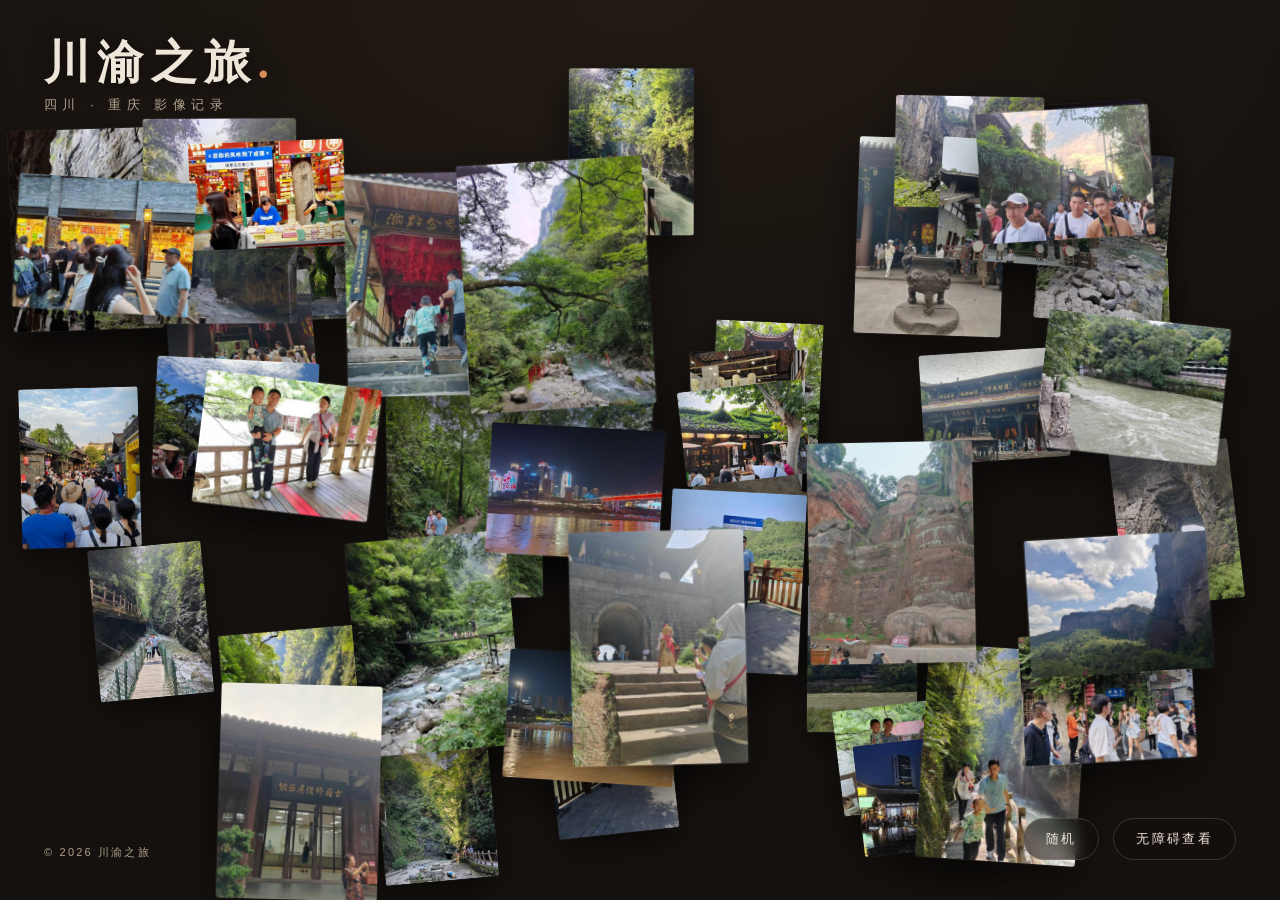
==== index.html @ ba7007d9 "川渝之旅 · 个人旅行相册站 漂浮照片云 + 无障碍查看页，纯中文。159 张照片 + 4 视频，按地区/地点分组。 点击照片显示拍摄地点（取自文件夹名）。基于 creativeapproa.ch 图" ====
<!DOCTYPE html>
<html lang="zh-CN">
<head>
  <meta charset="UTF-8">
  <meta name="viewport" content="width=device-width, initial-scale=1.0, viewport-fit=cover">
  <meta name="robots" content="noindex, nofollow">
  <title>川渝之旅</title>
  <meta name="description" content="川渝之旅 · 四川与重庆的影像记录。点击照片查看拍摄地点。">
  <meta property="og:title" content="川渝之旅">
  <meta property="og:description" content="四川 · 重庆 影像记录">
  <meta property="og:type" content="website">
  <link rel="stylesheet" href="css/style.css">
</head>
<body>
  <!-- 加载屏 -->
  <div id="loading-screen"><div class="loading-text">稍候片刻</div></div>

  <!-- 顶部标题 -->
  <header id="site-header">
    <h1 id="site-title">川渝之旅<span class="dot">.</span></h1>
    <p class="site-sub">四川 · 重庆 影像记录</p>
  </header>

  <!-- 漂浮照片云：JS 从 data.js 填充 -->
  <main id="universe" aria-label="照片云，点击照片查看拍摄地点"></main>

  <!-- 聚焦时显示拍摄地点 -->
  <div id="caption" aria-live="polite"></div>

  <!-- 菜单：只留 随机 / 无障碍查看 -->
  <nav id="menu" aria-label="菜单">
    <button type="button" id="btn-random" aria-label="随机重排照片">随机</button>
    <a href="accessible.html" id="btn-accessible">无障碍查看</a>
  </nav>

  <div id="copyright">© 2026 川渝之旅</div>

  <script src="js/data.js"></script>
  <script src="js/cloud.js"></script>
</body>
</html>
---- css/style.css ----
/* ============================================================
   川渝之旅 · 样式
   暖调暗色 + 漂浮照片云
   ============================================================ */

:root {
  --bg:      #15110e;   /* 暖近黑背景 */
  --bg-2:    #1d1611;
  --ink:     #efe6da;   /* 暖白文字 */
  --muted:   #b1a08e;   /* 次要文字 */
  --line:    rgba(239, 230, 218, 0.16);
  --accent:  #d98a5b;   /* 赤陶暖橙 */
  --accent-2:#a23b2e;   /* 川渝赤红 */
  --shadow:  0 18px 50px rgba(0, 0, 0, 0.55);
  --font-sans: -apple-system, BlinkMacSystemFont, "PingFang SC", "Microsoft YaHei",
               "Hiragino Sans GB", "Source Han Sans SC", sans-serif;
  --font-serif: "Songti SC", "STSong", "SimSun", "Noto Serif SC", serif;
}

* { margin: 0; padding: 0; box-sizing: border-box; }

html, body {
  height: 100%;
  background: radial-gradient(120% 90% at 50% 0%, #221a14 0%, var(--bg) 60%);
  color: var(--ink);
  font-family: var(--font-sans);
  -webkit-font-smoothing: antialiased;
}

body { overflow: hidden; }            /* 首页：云占满屏 */
body.scroll { overflow: auto; }       /* 无障碍页：允许滚动 */

img { -webkit-user-drag: none; user-select: none; }
button { font-family: inherit; color: inherit; cursor: pointer; }
a { color: inherit; text-decoration: none; }

/* ---------- 加载屏 ---------- */
#loading-screen {
  position: fixed; inset: 0; z-index: 2000;
  display: flex; align-items: center; justify-content: center;
  background: var(--bg);
  transition: opacity 0.8s ease;
}
#loading-screen.hide { opacity: 0; pointer-events: none; }
.loading-text {
  font-family: var(--font-serif);
  font-size: clamp(20px, 4vw, 34px);
  letter-spacing: 0.3em;
  color: var(--muted);
  animation: breathe 2.4s ease-in-out infinite;
}
@keyframes breathe { 0%,100% { opacity: 0.45; } 50% { opacity: 1; } }

/* ---------- 顶部标题 ---------- */
#site-header {
  position: fixed; top: clamp(18px, 4vw, 40px); left: clamp(18px, 4vw, 44px);
  z-index: 50; pointer-events: none;
}
#site-title {
  font-family: var(--font-serif);
  font-size: clamp(26px, 5vw, 46px);
  font-weight: 700; letter-spacing: 0.16em; line-height: 1;
  text-shadow: 0 2px 20px rgba(0,0,0,0.6);
}
#site-title .dot { color: var(--accent); }
.site-sub {
  margin-top: 10px; font-size: clamp(11px, 1.6vw, 13px);
  letter-spacing: 0.42em; color: var(--muted);
}

/* ---------- 图片云 ---------- */
#universe {
  position: fixed; inset: 0; z-index: 10;
  overflow: hidden;
}
.photo {
  position: absolute; top: 0; left: 0;
  will-change: transform;
  cursor: pointer;
  transition: filter 0.5s ease, opacity 0.5s ease;
  line-height: 0;
}
.photo img {
  display: block;
  width: clamp(110px, 13vw, 200px);
  height: auto;
  border-radius: 3px;
  box-shadow: var(--shadow);
  outline: 1px solid rgba(255,255,255,0.05);
  transition: transform 0.5s cubic-bezier(.2,.7,.2,1);
}
.photo:hover { filter: brightness(1.08); z-index: 500 !important; }
.photo:hover img { transform: scale(1.06); }

/* 聚焦：某张放大居中，其余淡出 */
#universe.has-focus .photo:not(.focused) {
  opacity: 0.12; filter: blur(2px) brightness(0.6); pointer-events: none;
}
.photo.focused {
  position: fixed; left: 50%; top: 50%; z-index: 1000;
  transform: translate(-50%, -50%) !important;
  cursor: zoom-out;
}
.photo.focused img {
  width: auto; height: auto;
  max-width: min(88vw, 1150px);
  max-height: 80vh;
  border-radius: 4px;
  box-shadow: 0 30px 90px rgba(0,0,0,0.7);
  transform: none;
}

/* ---------- 聚焦说明（拍摄地点） ---------- */
#caption {
  position: fixed; left: 50%; bottom: clamp(86px, 12vh, 120px);
  transform: translateX(-50%) translateY(12px);
  z-index: 1100; text-align: center;
  opacity: 0; pointer-events: none;
  transition: opacity 0.5s ease, transform 0.5s ease;
}
#caption.show { opacity: 1; transform: translateX(-50%) translateY(0); }
#caption .cap-loc {
  display: block;
  font-family: var(--font-serif);
  font-size: clamp(22px, 4vw, 36px);
  letter-spacing: 0.14em;
  text-shadow: 0 2px 24px rgba(0,0,0,0.8);
}
#caption .cap-region {
  display: inline-block; margin-top: 10px;
  font-size: 12px; letter-spacing: 0.4em; color: var(--accent);
  padding: 4px 14px; border: 1px solid var(--line); border-radius: 999px;
}
#caption .cap-hint { display:block; margin-top:14px; font-size:11px; letter-spacing:0.3em; color:var(--muted); }

/* ---------- 菜单（只留 随机 / 无障碍查看） ---------- */
#menu {
  position: fixed; right: clamp(18px, 4vw, 44px); bottom: clamp(22px, 5vh, 40px);
  z-index: 60; display: flex; gap: 14px; align-items: center;
}
#menu button, #menu a {
  font-size: 13px; letter-spacing: 0.18em;
  padding: 11px 22px; border-radius: 999px;
  border: 1px solid var(--line);
  background: rgba(20, 16, 12, 0.55);
  backdrop-filter: blur(8px);
  transition: all 0.25s ease;
}
#menu button:hover, #menu a:hover {
  border-color: var(--accent);
  background: var(--accent);
  color: #1a120c;
}

/* ---------- 版权 ---------- */
#copyright {
  position: fixed; left: clamp(18px, 4vw, 44px); bottom: clamp(22px, 5vh, 40px);
  z-index: 50; font-size: 11px; letter-spacing: 0.2em; color: var(--muted);
  pointer-events: none;
}

/* ============================================================
   无障碍查看页 (accessible.html)
   ============================================================ */
.acc-wrap { max-width: 1180px; margin: 0 auto; padding: clamp(24px, 6vw, 70px) clamp(18px, 5vw, 40px) 120px; }
.acc-top { display: flex; align-items: baseline; justify-content: space-between; flex-wrap: wrap; gap: 16px; margin-bottom: 8px; }
.acc-title { font-family: var(--font-serif); font-size: clamp(28px, 6vw, 52px); letter-spacing: 0.12em; }
.acc-title .dot { color: var(--accent); }
.acc-back {
  font-size: 13px; letter-spacing: 0.18em; padding: 10px 20px;
  border: 1px solid var(--line); border-radius: 999px; transition: all 0.25s ease;
}
.acc-back:hover { border-color: var(--accent); background: var(--accent); color: #1a120c; }
.acc-intro { color: var(--muted); letter-spacing: 0.06em; margin-bottom: 40px; line-height: 1.9; }
.acc-intro b { color: var(--ink); font-weight: 600; }

.acc-region { font-family: var(--font-serif); font-size: clamp(22px, 4vw, 32px); letter-spacing: 0.2em; margin: 54px 0 6px; }
.acc-region::after { content: ""; display: block; width: 46px; height: 3px; background: var(--accent); margin-top: 14px; border-radius: 2px; }

.acc-loc { font-size: 16px; letter-spacing: 0.16em; color: var(--ink); margin: 38px 0 16px; display: flex; align-items: center; gap: 12px; }
.acc-loc .count { font-size: 12px; color: var(--muted); letter-spacing: 0.1em; }
.acc-loc .vtag { font-size: 11px; color: var(--accent); border: 1px solid var(--line); border-radius: 999px; padding: 2px 10px; letter-spacing: 0.1em; }

.acc-grid { display: grid; grid-template-columns: repeat(auto-fill, minmax(220px, 1fr)); gap: 14px; }
.acc-item { background: var(--bg-2); border-radius: 6px; overflow: hidden; border: 1px solid var(--line); }
.acc-item img, .acc-item video { display: block; width: 100%; height: 220px; object-fit: cover; background: #000; }
.acc-item figcaption { padding: 10px 12px; font-size: 12px; letter-spacing: 0.08em; color: var(--muted); display: flex; justify-content: space-between; }
.acc-item figcaption .t { color: var(--ink); }

@media (max-width: 600px) {
  .acc-grid { grid-template-columns: repeat(auto-fill, minmax(150px, 1fr)); gap: 10px; }
  .acc-item img, .acc-item video { height: 150px; }
  .photo img { width: clamp(86px, 26vw, 130px); }
}
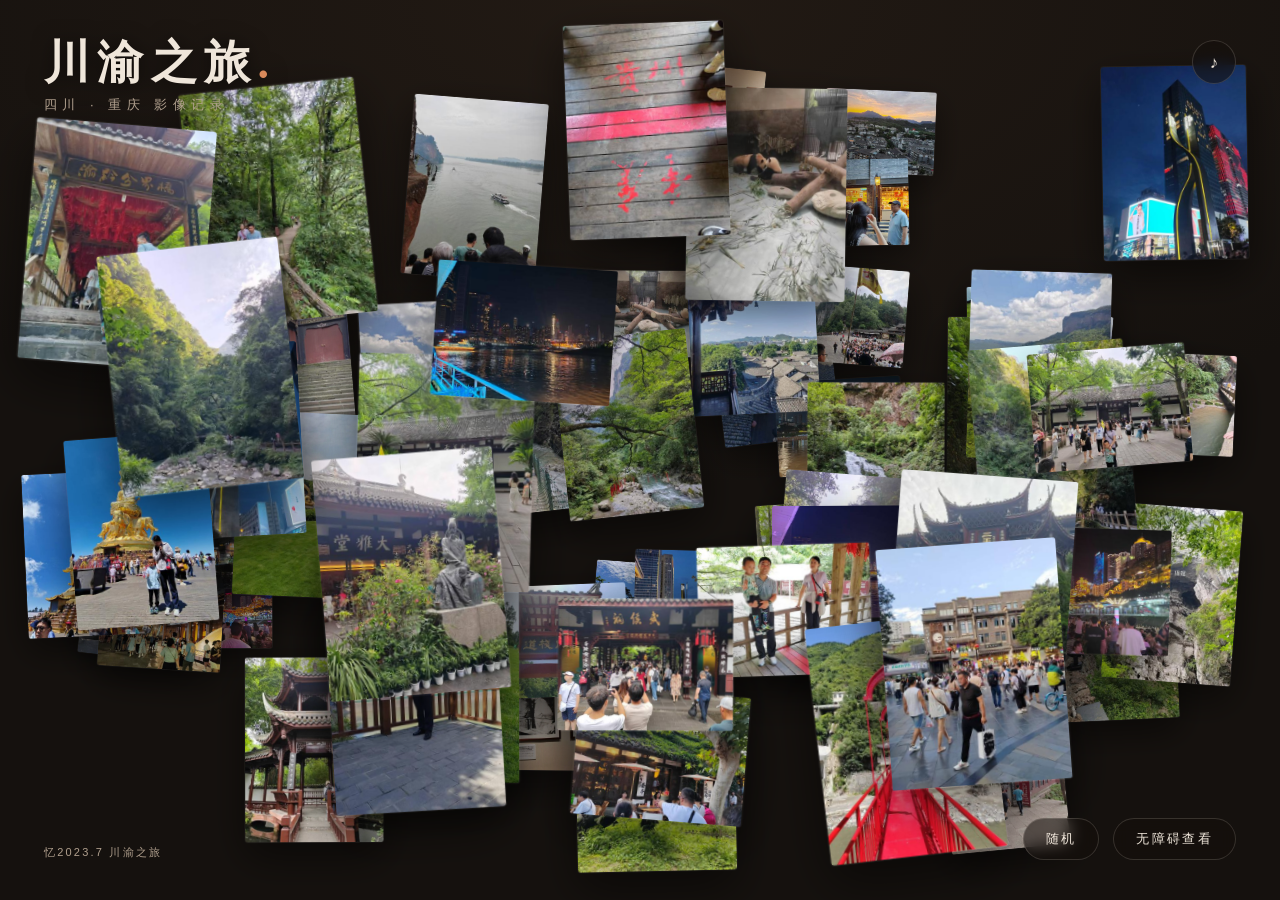
==== commit 65edb78a: "添加背景音乐，更新版权落款 右上角圆形按钮控制背景音乐播放/暂停（自动尝试播放，受浏览器策略限制时点击即可）。 左下角文案改为"忆2023.7 川渝之旅"。  Co-Authored-By: Clau" ====
--- a/index.html
+++ b/index.html
@@ -33,9 +33,16 @@
     <a href="accessible.html" id="btn-accessible">无障碍查看</a>
   </nav>
 
-  <div id="copyright">© 2026 川渝之旅</div>
+  <!-- 背景音乐 -->
+  <button type="button" id="btn-music" aria-pressed="false" aria-label="播放背景音乐">
+    <span class="icon">♪</span>
+  </button>
+  <audio id="bgm" src="audio/bgm.mp3" loop preload="none"></audio>
+
+  <div id="copyright">忆2023.7 川渝之旅</div>
 
   <script src="js/data.js"></script>
   <script src="js/cloud.js"></script>
+  <script src="js/music.js"></script>
 </body>
 </html>
--- a/css/style.css
+++ b/css/style.css
@@ -152,6 +152,22 @@
   color: #1a120c;
 }
 
+/* ---------- 背景音乐 ---------- */
+#btn-music {
+  position: fixed; top: clamp(18px, 4vw, 40px); right: clamp(18px, 4vw, 44px);
+  z-index: 60; width: 44px; height: 44px; border-radius: 50%;
+  display: flex; align-items: center; justify-content: center;
+  border: 1px solid var(--line);
+  background: rgba(20, 16, 12, 0.55);
+  backdrop-filter: blur(8px);
+  font-size: 17px; line-height: 1;
+  transition: border-color 0.25s ease, background 0.25s ease, color 0.25s ease;
+}
+#btn-music:hover { border-color: var(--accent); background: var(--accent); color: #1a120c; }
+#btn-music .icon { display: inline-block; }
+#btn-music.playing .icon { animation: spin 5s linear infinite; }
+@keyframes spin { to { transform: rotate(360deg); } }
+
 /* ---------- 版权 ---------- */
 #copyright {
   position: fixed; left: clamp(18px, 4vw, 44px); bottom: clamp(22px, 5vh, 40px);
